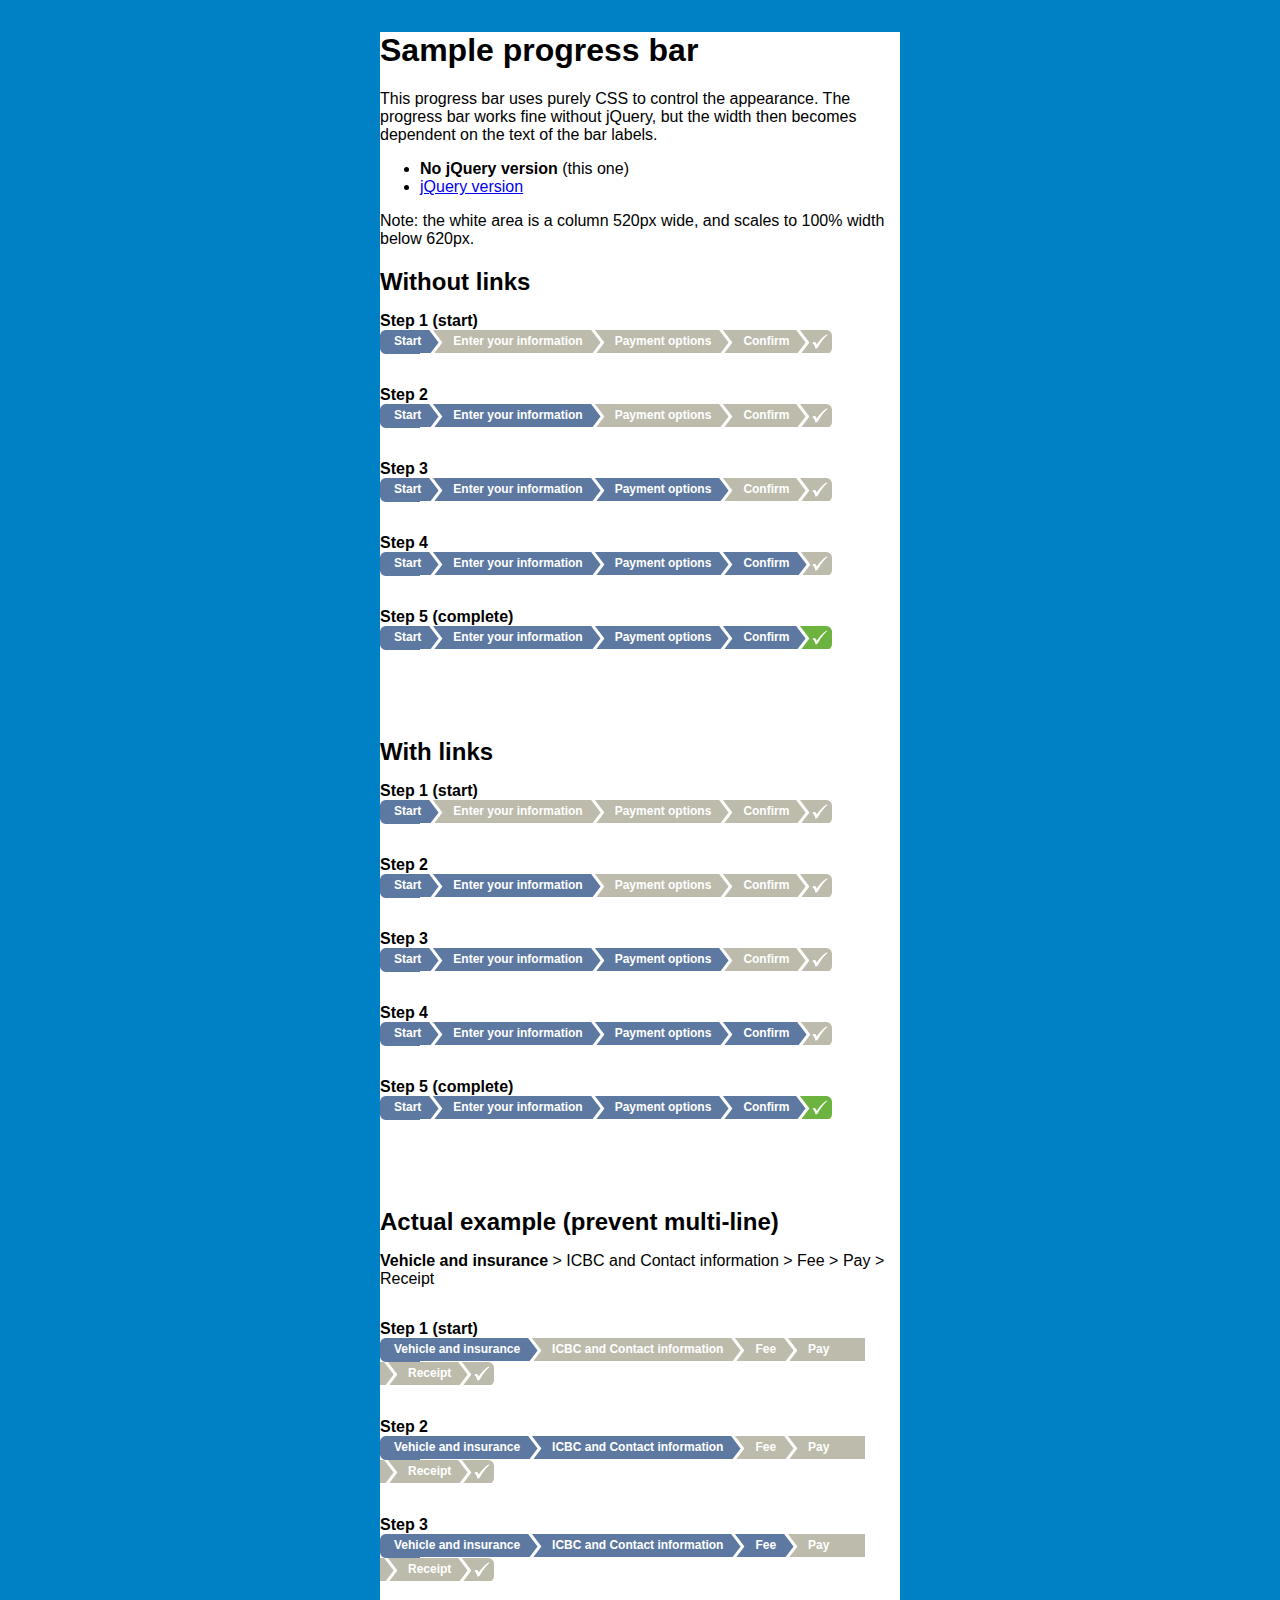
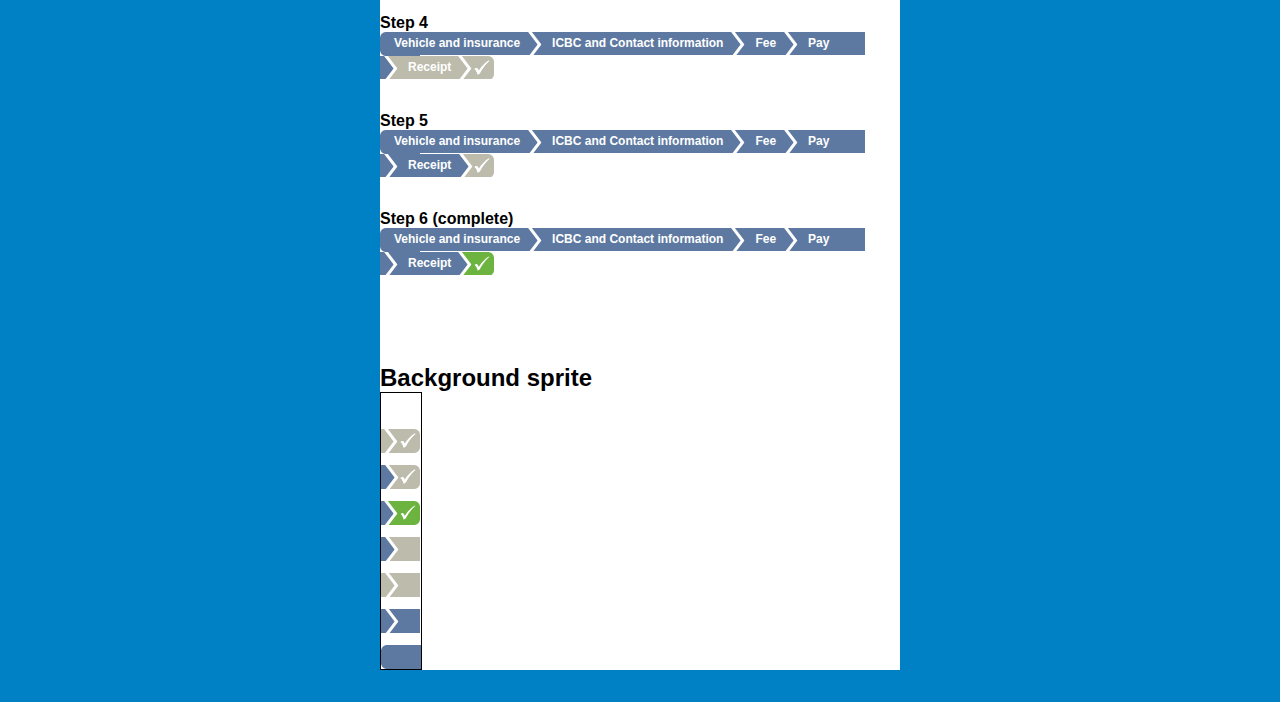
==== index-nojq.html @ 5d1859cd "Initial progress bar used on vancouver.ca, with responsive addition." ====
<html xmlns="http://www.w3.org/1999/xhtml">
<head>
<title>Progress bar using CSS and jQuery</title>

<link href="./styles.css" rel="stylesheet" type="text/css" />

</head>

<body>
<div class="bodytext">
<h1>Sample progress bar</h1>
<p>This progress bar uses purely CSS to control the appearance. The progress bar works fine without jQuery, but the width then becomes dependent on the text of the bar labels.</p>

<ul>
  <li><strong>No jQuery version</strong> (this one)</li>
  <li><a href="index.html">jQuery version</a></li>
</ul>

<p>Note: the white area is a column 520px wide, and scales to 100% width below 620px.</p>

<h2>Without links</h2>
<h3>Step 1 (start)</h3>
<ul class="cov-progressbar">
  <li class="first current"><span>Start</span></li>
  <li class="next"><span>Enter your information</span></li>
  <li><span>Payment options</span></li>
  <li><span>Confirm</span></li>
  <li class="final"><span>Completed</span></li>
</ul>

<h3>Step 2</h3>
<ul class="cov-progressbar">
  <li class="first"><span>Start</span></li>
  <li class="active current"><span>Enter your information</span></li>
  <li class="next"><span>Payment options</span></li>
  <li><span>Confirm</span></li>
  <li class="final"><span>Completed</span></li>
</ul>

<h3>Step 3</h3>
<ul class="cov-progressbar">
  <li class="first"><span>Start</span></li>
  <li class="active"><span>Enter your information</span></li>
  <li class="active current"><span>Payment options</span></li>
  <li class="next"><span>Confirm</span></li>
  <li class="final"><span>Completed</span></li>
</ul>

<h3>Step 4</h3>
<ul class="cov-progressbar">
  <li class="first"><span>Start</span></li>
  <li class="active"><span>Enter your information</span></li>
  <li class="active"><span>Payment options</span></li>
  <li class="active current"><span>Confirm</span></li>
  <li class="final next"><span>Completed</span></li>
</ul>

<h3>Step 5 (complete)</h3>
<ul class="cov-progressbar">
  <li class="first"><span>Start</span></li>
  <li class="active"><span>Enter your information</span></li>
  <li class="active"><span>Payment options</span></li>
  <li class="active"><span>Confirm</span></li>
  <li class="final complete current"><span>Completed</span></li>
</ul>
<p>&nbsp;</p>
<p>&nbsp;</p>

<h2>With links</h2>
<h3>Step 1 (start)</h3>
<ul class="cov-progressbar">
  <li class="first current"><a href="#">Start</a></li>
  <li class="next"><a href="#">Enter your information</a></li>
  <li><a href="#">Payment options</a></li>
  <li><a href="#">Confirm</a></li>
  <li class="final"><a href="#">Completed</a></li>
</ul>

<h3>Step 2</h3>
<ul class="cov-progressbar">
  <li class="first"><a href="#">Start</a></li>
  <li class="active current"><a href="#">Enter your information</a></li>
  <li class="next"><a href="#">Payment options</a></li>
  <li><a href="#">Confirm</a></li>
  <li class="final"><a href="#">Completed</a></li>
</ul>

<h3>Step 3</h3>
<ul class="cov-progressbar">
  <li class="first"><a href="#">Start</a></li>
  <li class="active"><a href="#">Enter your information</a></li>
  <li class="active current"><a href="#">Payment options</a></li>
  <li class="next"><a href="#">Confirm</a></li>
  <li class="final"><a href="#">Completed</a></li>
</ul>

<h3>Step 4</h3>
<ul class="cov-progressbar">
  <li class="first"><a href="#">Start</a></li>
  <li class="active"><a href="#">Enter your information</a></li>
  <li class="active"><a href="#">Payment options</a></li>
  <li class="active current"><a href="#">Confirm</a></li>
  <li class="final next"><a href="#">Completed</a></li>
</ul>

<h3>Step 5 (complete)</h3>
<ul class="cov-progressbar">
  <li class="first"><a href="#">Start</a></li>
  <li class="active"><a href="#">Enter your information</a></li>
  <li class="active"><a href="#">Payment options</a></li>
  <li class="active"><a href="#">Confirm</a></li>
  <li class="final complete current"><a href="#">Completed</a></li>
</ul>

<p>&nbsp;</p>
<p>&nbsp;</p>

<h2>Actual example (prevent multi-line)</h2>
        <p><strong>Vehicle and insurance</strong> &gt; ICBC and Contact information &gt; Fee &gt; Pay &gt; Receipt</p>
        <h3>Step 1 (start)</h3>
        <ul class="cov-progressbar">
            <li class="first current"><span>Vehicle and insurance</span></li>
            <li class="next"><span>ICBC and Contact information</span></li>
            <li><span>Fee</span></li>
            <li><span>Pay</span></li>
            <li><span>Receipt</span></li>
            <li class="final"><span>Completed</span></li>
        </ul>
        <p> </p>
        <h3>Step 2</h3>
        <ul class="cov-progressbar">
            <li class="first"><span>Vehicle and insurance</span></li>
            <li class="active current"><span>ICBC and Contact information</span></li>
            <li class="next"><span>Fee</span></li>
            <li><span>Pay</span></li>
            <li><span>Receipt</span></li>
            <li class="final"><span>Completed</span></li>
        </ul>
        <p> </p>
        <h3>Step 3</h3>
        <ul class="cov-progressbar">
            <li class="first"><span>Vehicle and insurance</span></li>
            <li class="active"><span>ICBC and Contact information</span></li>
            <li class="active current"><span>Fee</span></li>
            <li class="next"><span>Pay</span></li>
            <li><span>Receipt</span></li>
            <li class="final"><span>Completed</span></li>
        </ul>
        <p> </p>
        <h3>Step 4</h3>
        <ul class="cov-progressbar">
            <li class="first"><span>Vehicle and insurance</span></li>
            <li class="active"><span>ICBC and Contact information</span></li>
            <li class="active"><span>Fee</span></li>
            <li class="active current"><span>Pay</span></li>
            <li class="next"><span>Receipt</span></li>
            <li class="final"><span>Completed</span></li>
        </ul>
        <p> </p>
        <h3>Step 5</h3>
        <ul class="cov-progressbar">
            <li class="first"><span>Vehicle and insurance</span></li>
            <li class="active"><span>ICBC and Contact information</span></li>
            <li class="active"><span>Fee</span></li>
            <li class="active"><span>Pay</span></li>
            <li class="active current"><span>Receipt</span></li>
            <li class="final next"><span>Completed</span></li>
        </ul>
        <p> </p>
        <h3>Step 6 (complete)</h3>
        <ul class="cov-progressbar">
            <li class="first"><span>Vehicle and insurance</span></li>
            <li class="active"><span>ICBC and Contact information</span></li>
            <li class="active"><span>Fee</span></li>
            <li class="active"><span>Pay</span></li>
            <li class="active"><span>Receipt</span></li>
            <li class="final complete current"><span>Completed</span></li>
        </ul>

<p>&nbsp;</p>
<p>&nbsp;</p>

<h2>Background sprite</h2>
<img  border="1" alt="" src="./cov-progressbar.png" style="float: none;" />
</div>

</body>
---- styles.css ----
body {
	text-align: center;
	font-family: arial;
	background-color: #0081c6;
}
.bodytext {
	display: block; clear: both; float: none;
	text-align: left;
	width: 520px;
	margin: 2em auto;
	background-color: #fff;
}
h2 {
	margin-bottom: 0;
}
h3 {
	display: block; clear: left; float: left; width: 100%;
	font-size: 1em;
	margin-top: 1em;margin-bottom: 0;
}

.cov-progressbar {
	display: block; list-style: none;
	margin: 0 0 1em; padding: 0;
	float: left;
	width: 100%;
	white-space: nowrap;
	background: transparent url( './cov-progressbar.png' ) 0 -252px no-repeat;
}

.cov-progressbar li {
	display: block; float: left;
	height: 24px;
}

.cov-progressbar li span,
.cov-progressbar li a {
	display: block; float: left; width: 100%;
	margin: 0; padding: 4px 4px 5px 28px;
	font-size: 12px; font-weight: bold;
	color: #fff;
	text-decoration: none;
	white-space: nowrap;
	background: #bdbbac url( './cov-progressbar.png' ) 0 -180px no-repeat;
}
.cov-progressbar li.first span,
.cov-progressbar li.first a  {
	margin-left: 8px; padding-left: 6px;
	background-position: 0 0;
	background-color: #5d79a1;
}
.cov-progressbar li.active span,
.cov-progressbar li.active a {
	background-position: 0 -216px;
	background-color: #5d79a1;
}
.cov-progressbar li.next span,
.cov-progressbar li.next a {
	background-position: 0 -144px;
}
.cov-progressbar li.final {
	width: 40px;
	overflow: hidden;
}
.cov-progressbar li.final span,
.cov-progressbar li.final a {
	background-color: transparent;
	background-position: 0 -36px;
	text-indent: -999em; padding-right: 12px;
}

.cov-progressbar li.final.next span,
.cov-progressbar li.final.next a {
	background-position: 0 -72px;
}

.cov-progressbar li.final.complete span,
.cov-progressbar li.final.complete a {
	background-position: 0 -108px;
}


@media screen and (max-width: 620px) {
/* show first and last step items only */
body ul.cov-progressbar  {
	width: 97%;
	background: none;
	padding: 0;
}
body .cov-progressbar li {
	display: none;
}
body .cov-progressbar li.current {
	display: block;
	width: 100%;
	border-radius: 6px;
	font-size: 1.1em;
	line-height: 1;
}
/* backgrounds and links */
body .cov-progressbar li.first.current span,
body .cov-progressbar li.current span,
body .cov-progressbar li.first.current a,
body .cov-progressbar li.current a {
	width: 100%; margin: 0;
	background-position: 100% -72px;
	padding: .17em 0 .17em .5em;
	border-color: transparent;
	border-radius: 6px;
	font-size: 1em;
}
body .cov-progressbar li.final span,
body .cov-progressbar li.final.next span,
body .cov-progressbar li.final.complete span,
body .cov-progressbar li.final a,
body .cov-progressbar li.final.next a,
body .cov-progressbar li.final.complete a {
	background-position: 100% -108px;
}

body .cov-progressbar li.final.complete {
	overflow: visible;
}
body .cov-progressbar li.final.complete span,
body .cov-progressbar li.final.complete a {
	background-color: #5d79a1;
	text-indent: 0;
}

body .bodytext {
	width: 100%;
}
}
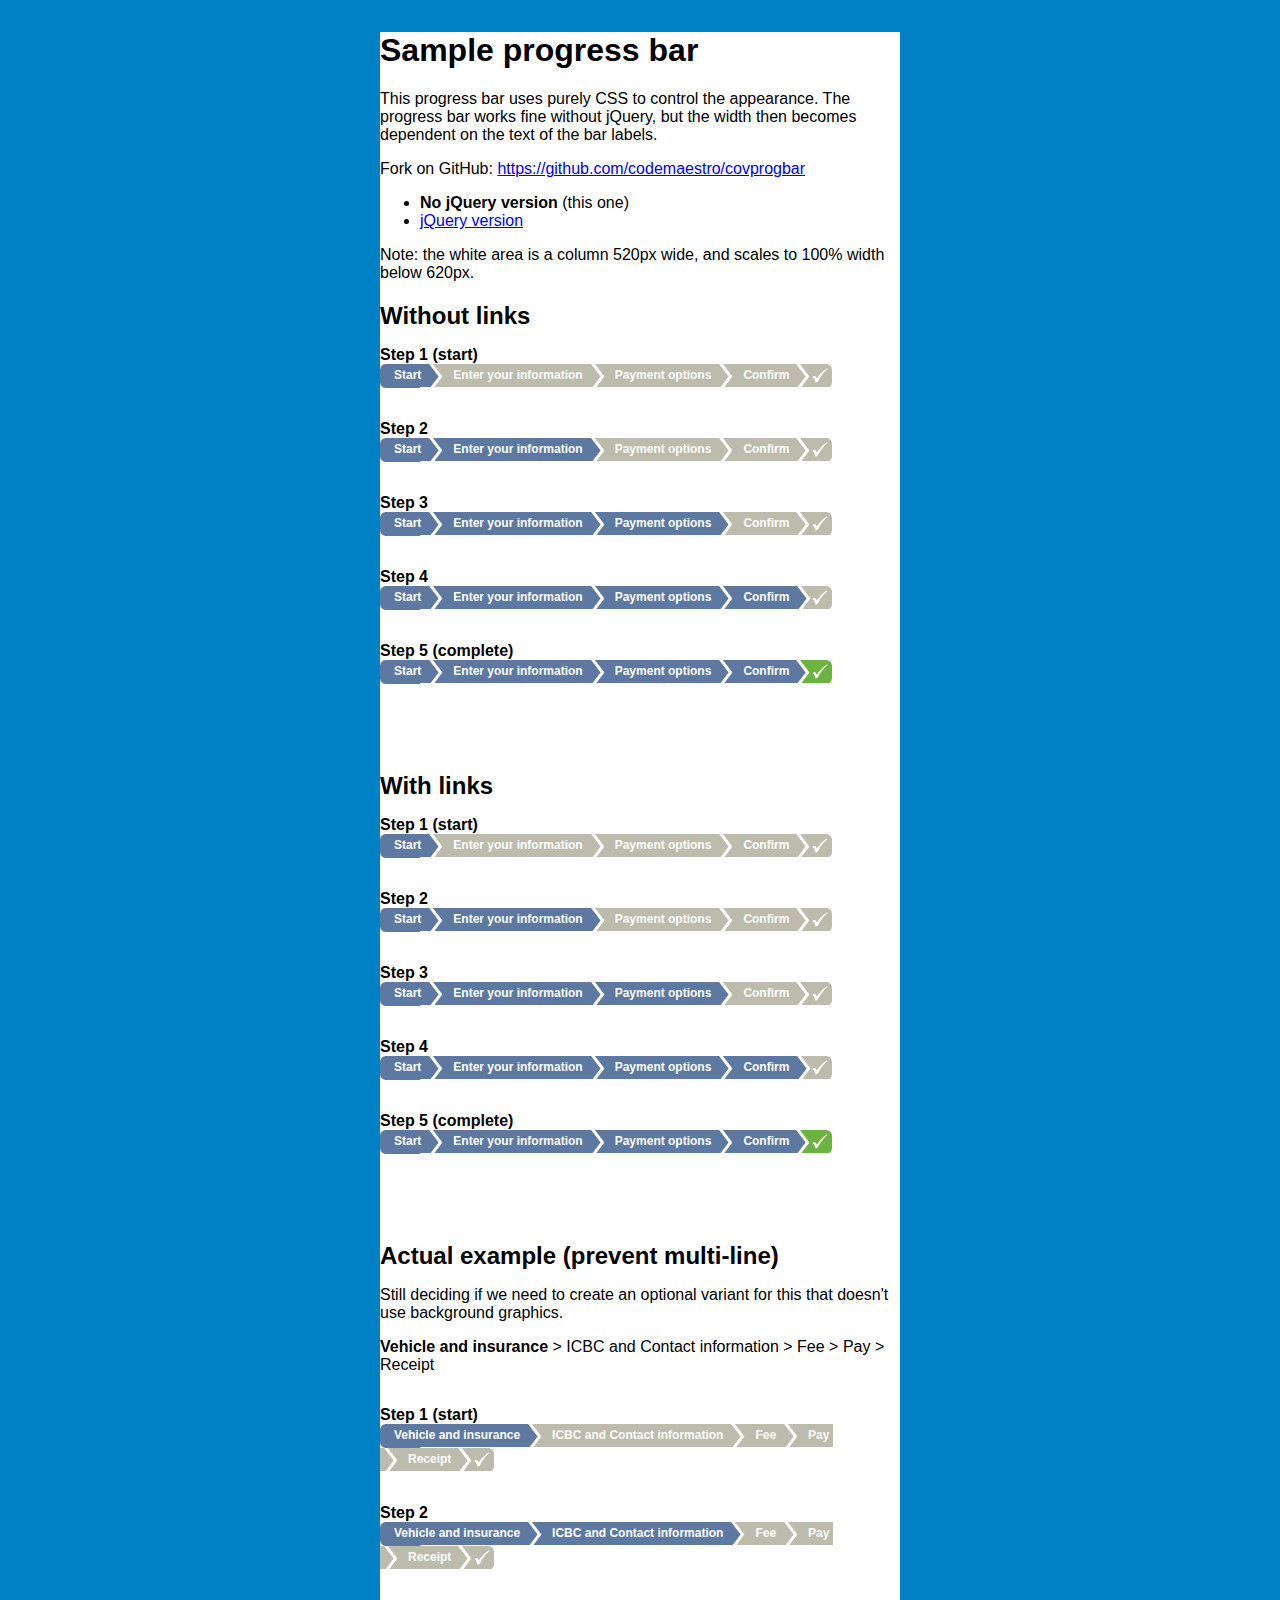
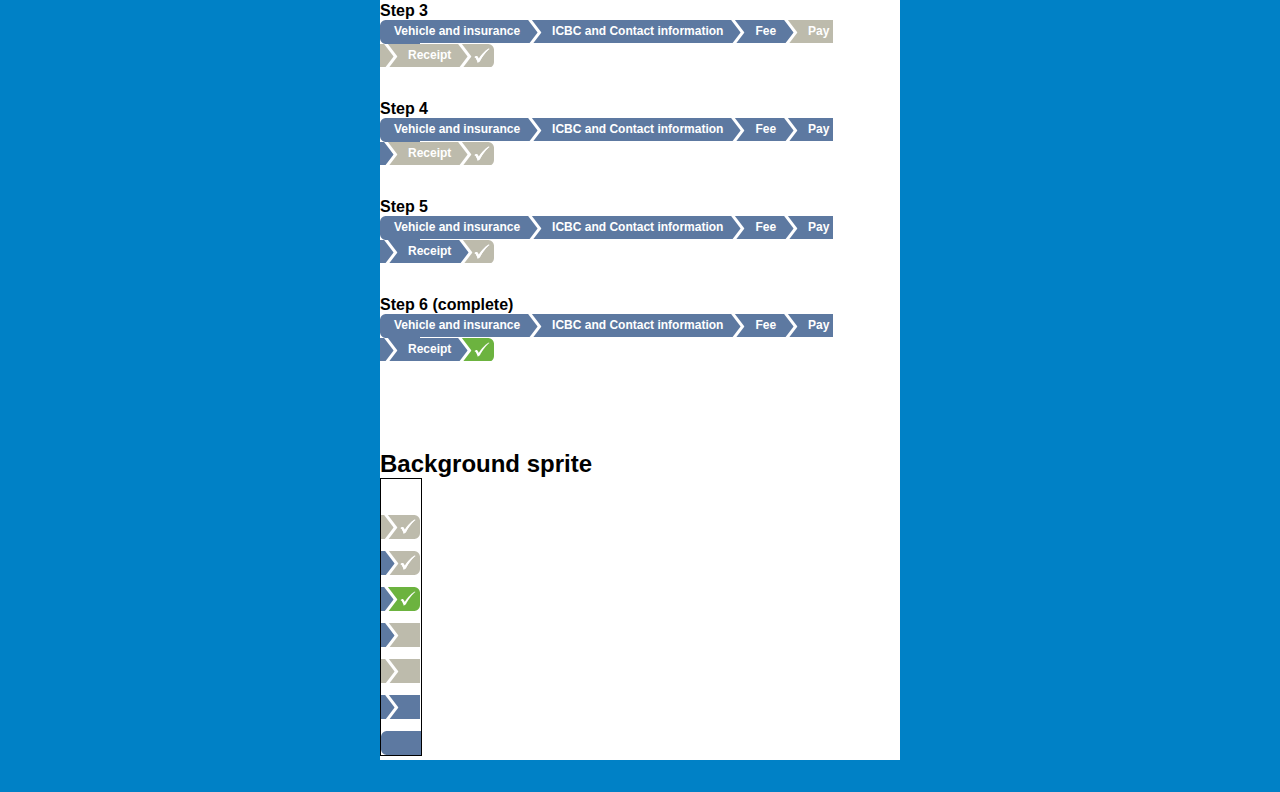
==== commit fc3f9f0e: "Fixed IE problem using DOCTYPE header." ====
--- a/index-nojq.html
+++ b/index-nojq.html
@@ -1,5 +1,6 @@
+<!DOCTYPE html>
+<html xmlns="http://www.w3.org/1999/xhtml" xml:lang="en" lang="en">
 
-<html xmlns="http://www.w3.org/1999/xhtml">
 <head>
 <title>Progress bar using CSS and jQuery</title>
 
@@ -11,7 +12,7 @@
 <div class="bodytext">
 <h1>Sample progress bar</h1>
 <p>This progress bar uses purely CSS to control the appearance. The progress bar works fine without jQuery, but the width then becomes dependent on the text of the bar labels.</p>
-
+<p>Fork on GitHub: <a title="Codemaestro's repository on GitHub" href="https://github.com/codemaestro/covprogbar">https://github.com/codemaestro/covprogbar</a></p>
 <ul>
   <li><strong>No jQuery version</strong> (this one)</li>
   <li><a href="index.html">jQuery version</a></li>
@@ -117,7 +118,8 @@
 <p>&nbsp;</p>
 
 <h2>Actual example (prevent multi-line)</h2>
-        <p><strong>Vehicle and insurance</strong> &gt; ICBC and Contact information &gt; Fee &gt; Pay &gt; Receipt</p>
+<p>Still deciding if we need to create an optional variant for this that doesn't use background graphics.</p>
+<p><strong>Vehicle and insurance</strong> &gt; ICBC and Contact information &gt; Fee &gt; Pay &gt; Receipt</p>
         <h3>Step 1 (start)</h3>
         <ul class="cov-progressbar">
             <li class="first current"><span>Vehicle and insurance</span></li>
--- a/styles.css
+++ b/styles.css
@@ -35,7 +35,7 @@
 
 .cov-progressbar li span,
 .cov-progressbar li a {
-	display: block; float: left; width: 100%;
+	display: block; float: left; width: auto;
 	margin: 0; padding: 4px 4px 5px 28px;
 	font-size: 12px; font-weight: bold;
 	color: #fff;
